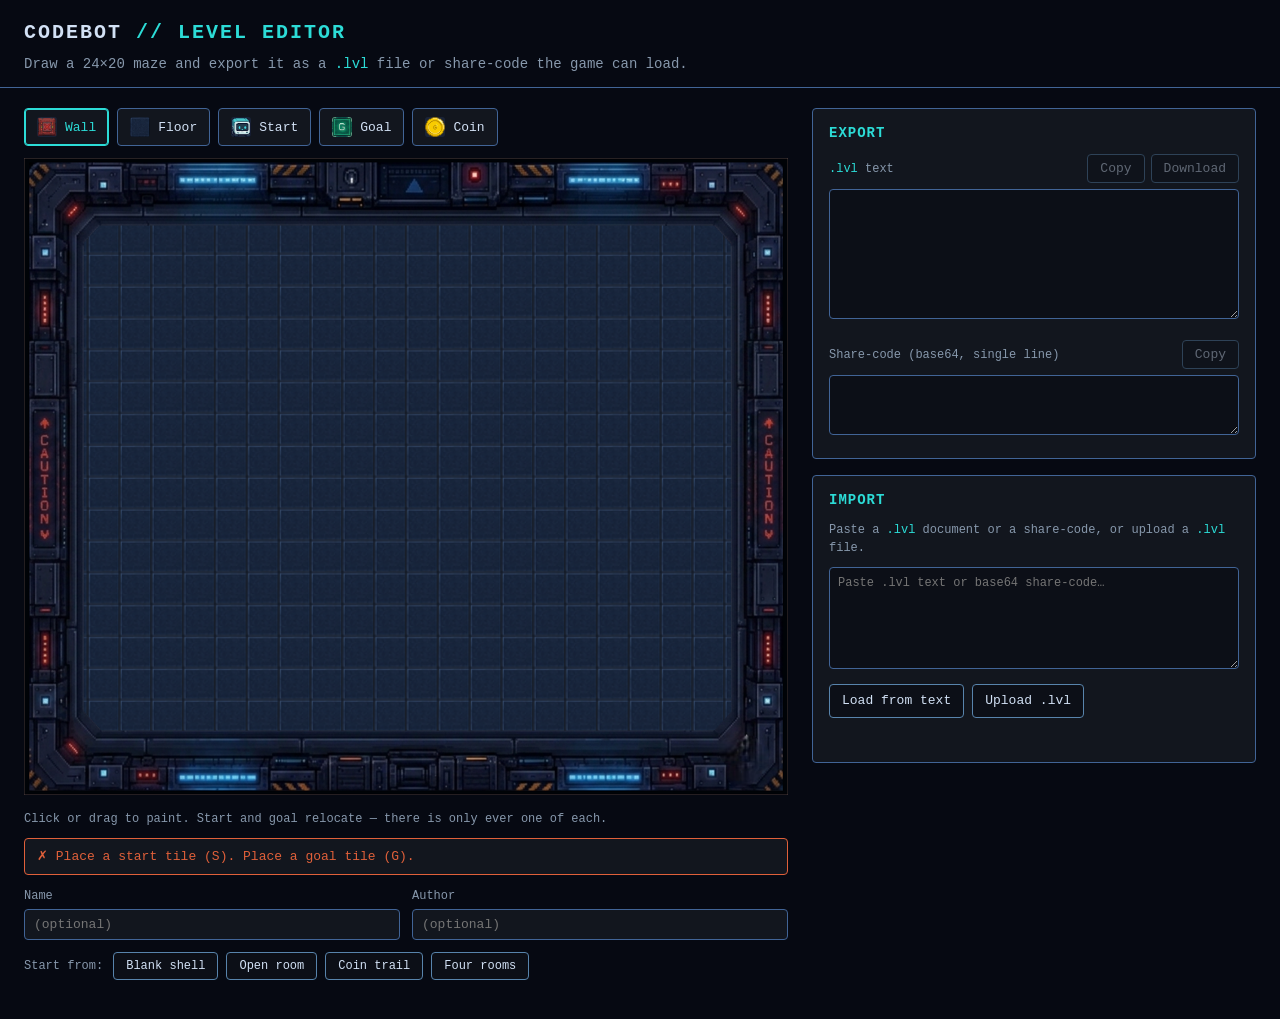
==== lvl-editor/index.html @ 38d43e11 "various feature updates and enhancements" ====
<!DOCTYPE html>
<html lang="en">
<head>
  <meta charset="UTF-8" />
  <meta name="viewport" content="width=device-width, initial-scale=1.0" />
  <title>Codebot — Level Editor</title>
  <link rel="stylesheet" href="styles.css" />
</head>
<body>
  <header class="topbar">
    <h1>CODEBOT <span class="accent">// LEVEL EDITOR</span></h1>
    <p class="tagline">Draw a 24×20 maze and export it as a <code>.lvl</code> file or share-code the game can load.</p>
  </header>

  <main class="layout">
    <!-- ── Canvas + editing controls ─────────────────────────────────────── -->
    <section class="editor-pane">
      <div class="palette" id="palette" role="toolbar" aria-label="Tile tools">
        <button class="tool" data-tool="wall"  type="button"><img class="swatch" src="assets/wall.png"  alt="" />Wall</button>
        <button class="tool" data-tool="floor" type="button"><img class="swatch" src="assets/floor.png" alt="" />Floor</button>
        <button class="tool" data-tool="start" type="button"><img class="swatch" src="assets/robot.png" alt="" />Start</button>
        <button class="tool" data-tool="goal"  type="button"><img class="swatch" src="assets/goal.png"  alt="" />Goal</button>
        <button class="tool" data-tool="coin"  type="button"><img class="swatch" src="assets/coin.png"  alt="" />Coin</button>
      </div>

      <div class="frame-stage">
        <canvas id="grid" aria-label="Level grid"></canvas>
        <img class="frame-bg" src="assets/frame.png" alt="" />
      </div>

      <p class="hint">Click or drag to paint. Start and goal relocate — there is only ever one of each.</p>

      <div id="validity" class="validity" role="status" aria-live="polite"></div>

      <div class="meta">
        <label>Name <input id="name" type="text" maxlength="60" placeholder="(optional)" /></label>
        <label>Author <input id="author" type="text" maxlength="60" placeholder="(optional)" /></label>
      </div>

      <div class="gallery">
        <span class="gallery-label">Start from:</span>
        <div id="gallery-buttons" class="gallery-buttons"></div>
      </div>
    </section>

    <!-- ── Export / Import side panel ────────────────────────────────────── -->
    <aside class="side-pane">
      <section class="panel">
        <h2>Export</h2>

        <div class="field">
          <div class="field-head">
            <label for="lvl-text"><code>.lvl</code> text</label>
            <div class="field-actions">
              <button id="copy-lvl" class="btn" type="button">Copy</button>
              <button id="download-lvl" class="btn" type="button">Download</button>
            </div>
          </div>
          <textarea id="lvl-text" class="output" rows="8" readonly spellcheck="false"></textarea>
        </div>

        <div class="field">
          <div class="field-head">
            <label for="b64-text">Share-code (base64, single line)</label>
            <div class="field-actions">
              <button id="copy-b64" class="btn" type="button">Copy</button>
            </div>
          </div>
          <textarea id="b64-text" class="output" rows="3" readonly spellcheck="false"></textarea>
        </div>
      </section>

      <section class="panel">
        <h2>Import</h2>
        <p class="panel-hint">Paste a <code>.lvl</code> document or a share-code, or upload a <code>.lvl</code> file.</p>
        <textarea id="import-text" class="input" rows="6" spellcheck="false" placeholder="Paste .lvl text or base64 share-code…"></textarea>
        <div class="import-actions">
          <button id="import-btn" class="btn" type="button">Load from text</button>
          <label class="btn file-btn">Upload .lvl<input id="import-file" type="file" accept=".lvl,text/plain" hidden /></label>
        </div>
        <div id="import-msg" class="import-msg" role="status" aria-live="polite"></div>
      </section>
    </aside>
  </main>

  <script src="format.js"></script>
  <script src="templates.js"></script>
  <script src="editor.js"></script>
</body>
</html>
---- lvl-editor/styles.css ----
/* Navy "RIVETS terminal" theme — mirrors the game's UiTheme palette. */
:root {
  --bg: #060912;            /* deep navy page (game panel base #010412) */
  --panel: #12161e;         /* UiTheme CARD_BG (18,22,30) */
  --panel-2: #0c0f17;       /* darker inset */
  --border: #416496;        /* UiTheme BORDER (65,100,150) */
  --border-bright: #5884ac; /* UiTheme BTN_PRIMARY_BORDER (88,132,172) */
  --text: #d2e1f5;          /* UiTheme TITLE (210,225,245) */
  --muted: #8798ac;         /* UiTheme BODY_MUTED (135,152,172) */
  --accent: #2cdcd7;        /* HUD cyan (44,220,215) */
  --accent-dim: #1f9e96;
  --terminal: #05e9bd;      /* TerminalManager text (5,233,189) */
  --danger: #e0603a;        /* warning orange-red */
  --btn: #345a80;           /* UiTheme BTN_PRIMARY (52,90,128) */
  --btn-ghost: #26303a;     /* UiTheme BTN_GHOST (38,48,58) */
  /* tile-derived swatch colors (sampled from the game sprites) */
  --sw-wall: #b0352b;
  --sw-floor: #1a2438;
  --sw-coin: #f5c518;
  --sw-goal: #1f9e7a;
  --sw-start: #4aa3e0;
  --grid-line: rgba(110, 135, 170, 0.16);
  --mono: "Cascadia Code", "Consolas", "SFMono-Regular", ui-monospace, monospace;
}

* { box-sizing: border-box; }

body {
  margin: 0;
  background: var(--bg);
  color: var(--text);
  font-family: var(--mono);
  font-size: 14px;
  line-height: 1.5;
}

code { color: var(--accent); }

.topbar {
  padding: 18px 24px 12px;
  border-bottom: 1px solid var(--border);
}
.topbar h1 {
  margin: 0;
  font-size: 20px;
  letter-spacing: 2px;
}
.topbar .accent { color: var(--accent); }
.tagline { margin: 6px 0 0; color: var(--muted); }

.layout {
  display: flex;
  flex-wrap: wrap;
  gap: 24px;
  align-items: flex-start;
  padding: 20px 24px 40px;
}

.editor-pane { flex: 1 1 660px; min-width: 320px; }
.side-pane { flex: 1 1 340px; min-width: 300px; display: flex; flex-direction: column; gap: 16px; }

/* ── Palette ──────────────────────────────────────────────────────────────── */
.palette {
  display: flex;
  flex-wrap: wrap;
  gap: 8px;
  margin-bottom: 12px;
}
.tool {
  display: inline-flex;
  align-items: center;
  gap: 8px;
  padding: 8px 12px;
  background: var(--panel);
  color: var(--text);
  border: 1px solid var(--border);
  border-radius: 4px;
  cursor: pointer;
  font-family: inherit;
  font-size: 13px;
}
.tool:hover { border-color: var(--border-bright); }
.tool.selected {
  border-color: var(--accent);
  box-shadow: 0 0 0 1px var(--accent) inset;
  color: var(--accent);
}
.swatch {
  width: 20px; height: 20px;
  border-radius: 3px;
  object-fit: cover;
  background: var(--sw-floor);
  image-rendering: auto;
}

/* ── Canvas + frame ───────────────────────────────────────────────────────── */
/* Matches the game: the frame covers the whole 24:20 play-area box. The grid
   fills the box (square tiles) and the frame is stretched to that same box and
   laid on top, so its border CLIPS the outer ~2 rows/columns on every side —
   both vertically and horizontally — exactly as the game does. The editor is
   then WYSIWYG with what the game actually shows. */
.frame-stage {
  position: relative;
  display: inline-block;
  width: 100%;
  max-width: 780px;
  aspect-ratio: 24 / 20;   /* the play-area box; canvas's intrinsic ratio → square tiles */
}
#grid {
  position: absolute;
  inset: 0;
  width: 100%;
  height: 100%;            /* grid fills the box edge-to-edge */
  z-index: 1;
  cursor: crosshair;
  touch-action: none;
}
.frame-bg {
  position: absolute;
  inset: 0;
  width: 100%;
  height: 100%;            /* stretched to the box; border clips the outer ~2 rows/cols */
  z-index: 2;
  pointer-events: none;    /* clicks pass through to the canvas */
}
.hint { color: var(--muted); margin: 8px 0 4px; font-size: 12px; }

/* ── Validity banner ──────────────────────────────────────────────────────── */
.validity {
  margin: 10px 0;
  padding: 8px 12px;
  border-radius: 4px;
  border: 1px solid var(--border);
  background: var(--panel);
  font-size: 13px;
}
.validity.ok { border-color: var(--accent-dim); color: var(--accent); }
.validity.bad { border-color: var(--danger); color: var(--danger); }

/* ── Metadata ─────────────────────────────────────────────────────────────── */
.meta { display: flex; gap: 12px; flex-wrap: wrap; margin: 12px 0; }
.meta label { display: flex; flex-direction: column; gap: 4px; font-size: 12px; color: var(--muted); flex: 1 1 180px; }
.meta input {
  background: var(--panel);
  border: 1px solid var(--border);
  border-radius: 4px;
  color: var(--text);
  padding: 7px 9px;
  font-family: inherit;
  font-size: 13px;
}
.meta input:focus, textarea:focus { outline: none; border-color: var(--accent); }

/* ── Gallery ──────────────────────────────────────────────────────────────── */
.gallery { display: flex; align-items: center; gap: 10px; flex-wrap: wrap; margin-top: 4px; }
.gallery-label { color: var(--muted); font-size: 12px; }
.gallery-buttons { display: flex; gap: 8px; flex-wrap: wrap; }
.gallery-buttons .btn { font-size: 12px; }

/* ── Side panels ──────────────────────────────────────────────────────────── */
.panel {
  background: var(--panel);
  border: 1px solid var(--border);
  border-radius: 4px;
  padding: 14px 16px 16px;
}
.panel h2 {
  margin: 0 0 10px;
  font-size: 14px;
  letter-spacing: 1px;
  color: var(--accent);
  text-transform: uppercase;
}
.panel-hint { color: var(--muted); font-size: 12px; margin: 0 0 10px; }
.field { margin-bottom: 14px; }
.field:last-child { margin-bottom: 0; }
.field-head {
  display: flex;
  align-items: center;
  justify-content: space-between;
  gap: 8px;
  margin-bottom: 6px;
}
.field-head label { font-size: 12px; color: var(--muted); }
.field-actions { display: flex; gap: 6px; }

textarea {
  width: 100%;
  background: var(--panel-2);
  border: 1px solid var(--border);
  border-radius: 4px;
  color: var(--text);
  font-family: inherit;
  font-size: 12px;
  padding: 8px;
  resize: vertical;
}
textarea.output { white-space: pre; overflow-wrap: normal; color: var(--terminal); }

/* ── Buttons ──────────────────────────────────────────────────────────────── */
.btn {
  background: var(--panel-2);
  border: 1px solid var(--border-bright);
  border-radius: 4px;
  color: var(--text);
  padding: 6px 12px;
  cursor: pointer;
  font-family: inherit;
  font-size: 13px;
}
.btn:hover:not(:disabled) { border-color: var(--accent); color: var(--accent); }
.btn:disabled { opacity: 0.4; cursor: not-allowed; }
.btn.flash { border-color: var(--accent); color: var(--accent); }
.file-btn { display: inline-flex; align-items: center; }

.import-actions { display: flex; gap: 8px; margin-top: 8px; flex-wrap: wrap; }
.import-msg { margin-top: 10px; font-size: 13px; min-height: 18px; }
.import-msg.ok { color: var(--accent); }
.import-msg.bad { color: var(--danger); }
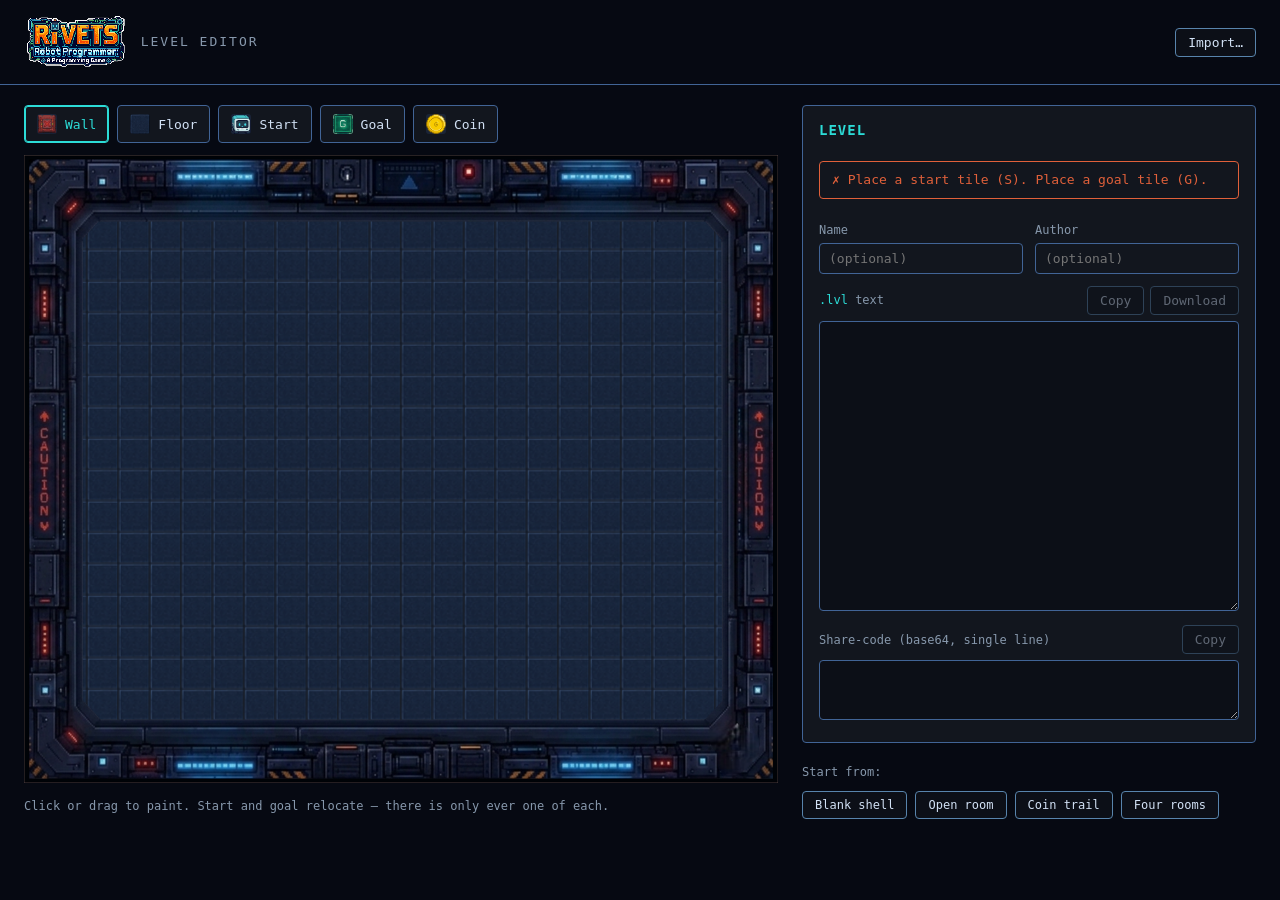
==== commit b758b9a0: "chore: minor updates on level editor and project.greenfoot" ====
--- a/lvl-editor/index.html
+++ b/lvl-editor/index.html
@@ -8,8 +8,13 @@
 </head>
 <body>
   <header class="topbar">
-    <h1>CODEBOT <span class="accent">// LEVEL EDITOR</span></h1>
-    <p class="tagline">Draw a 24×20 maze and export it as a <code>.lvl</code> file or share-code the game can load.</p>
+    <div class="brand">
+      <img class="logo" src="assets/logo.png" alt="RIVETS — Robot Programmer" />
+      <span class="brand-sub">Level Editor</span>
+    </div>
+    <div class="topbar-actions">
+      <button id="import-open" class="btn" type="button">Import…</button>
+    </div>
   </header>
 
   <main class="layout">
@@ -29,26 +34,21 @@
       </div>
 
       <p class="hint">Click or drag to paint. Start and goal relocate — there is only ever one of each.</p>
-
-      <div id="validity" class="validity" role="status" aria-live="polite"></div>
-
-      <div class="meta">
-        <label>Name <input id="name" type="text" maxlength="60" placeholder="(optional)" /></label>
-        <label>Author <input id="author" type="text" maxlength="60" placeholder="(optional)" /></label>
-      </div>
-
-      <div class="gallery">
-        <span class="gallery-label">Start from:</span>
-        <div id="gallery-buttons" class="gallery-buttons"></div>
-      </div>
     </section>
 
-    <!-- ── Export / Import side panel ────────────────────────────────────── -->
+    <!-- ── Level form: metadata + export ─────────────────────────────────── -->
     <aside class="side-pane">
-      <section class="panel">
-        <h2>Export</h2>
+      <form class="panel" id="level-form" autocomplete="off">
+        <h2>Level</h2>
 
-        <div class="field">
+        <div id="validity" class="validity" role="status" aria-live="polite"></div>
+
+        <div class="meta">
+          <label>Name <input id="name" type="text" maxlength="60" placeholder="(optional)" /></label>
+          <label>Author <input id="author" type="text" maxlength="60" placeholder="(optional)" /></label>
+        </div>
+
+        <div class="field field-grow">
           <div class="field-head">
             <label for="lvl-text"><code>.lvl</code> text</label>
             <div class="field-actions">
@@ -68,20 +68,31 @@
           </div>
           <textarea id="b64-text" class="output" rows="3" readonly spellcheck="false"></textarea>
         </div>
-      </section>
+      </form>
 
-      <section class="panel">
-        <h2>Import</h2>
-        <p class="panel-hint">Paste a <code>.lvl</code> document or a share-code, or upload a <code>.lvl</code> file.</p>
-        <textarea id="import-text" class="input" rows="6" spellcheck="false" placeholder="Paste .lvl text or base64 share-code…"></textarea>
-        <div class="import-actions">
-          <button id="import-btn" class="btn" type="button">Load from text</button>
-          <label class="btn file-btn">Upload .lvl<input id="import-file" type="file" accept=".lvl,text/plain" hidden /></label>
-        </div>
-        <div id="import-msg" class="import-msg" role="status" aria-live="polite"></div>
-      </section>
+      <div class="gallery">
+        <span class="gallery-label">Start from:</span>
+        <div id="gallery-buttons" class="gallery-buttons"></div>
+      </div>
     </aside>
   </main>
+
+  <!-- ── Import modal ──────────────────────────────────────────────────────── -->
+  <div class="modal-overlay" id="import-modal" role="dialog" aria-modal="true" aria-labelledby="import-title" hidden>
+    <div class="modal">
+      <div class="modal-head">
+        <h2 id="import-title">Import</h2>
+        <button class="modal-close" id="import-close" type="button" aria-label="Close">×</button>
+      </div>
+      <p class="panel-hint">Paste a <code>.lvl</code> document or a share-code, or upload a <code>.lvl</code> file.</p>
+      <textarea id="import-text" class="input" rows="8" spellcheck="false" placeholder="Paste .lvl text or base64 share-code…"></textarea>
+      <div class="import-actions">
+        <button id="import-btn" class="btn" type="button">Load from text</button>
+        <label class="btn file-btn">Upload .lvl<input id="import-file" type="file" accept=".lvl,text/plain" hidden /></label>
+      </div>
+      <div id="import-msg" class="import-msg" role="status" aria-live="polite"></div>
+    </div>
+  </div>
 
   <script src="format.js"></script>
   <script src="templates.js"></script>
--- a/lvl-editor/styles.css
+++ b/lvl-editor/styles.css
@@ -37,27 +37,45 @@
 code { color: var(--accent); }
 
 .topbar {
-  padding: 18px 24px 12px;
+  display: flex;
+  align-items: center;
+  justify-content: space-between;
+  gap: 16px;
+  flex-wrap: wrap;
+  padding: 14px 24px;
   border-bottom: 1px solid var(--border);
 }
-.topbar h1 {
-  margin: 0;
-  font-size: 20px;
+.brand {
+  display: flex;
+  align-items: center;
+  gap: 14px;
+  min-width: 0;
+}
+.logo {
+  height: 56px;
+  width: auto;
+  display: block;
+  image-rendering: pixelated;   /* crisp pixel-art, matches the game */
+}
+.brand-sub {
+  color: var(--muted);
+  font-size: 13px;
   letter-spacing: 2px;
-}
-.topbar .accent { color: var(--accent); }
-.tagline { margin: 6px 0 0; color: var(--muted); }
+  text-transform: uppercase;
+  white-space: nowrap;
+}
+.topbar-actions { display: flex; gap: 8px; flex-shrink: 0; }
 
 .layout {
   display: flex;
   flex-wrap: wrap;
   gap: 24px;
-  align-items: flex-start;
+  align-items: stretch;   /* both columns share the taller one's height (the canvas) */
   padding: 20px 24px 40px;
 }
 
 .editor-pane { flex: 1 1 660px; min-width: 320px; }
-.side-pane { flex: 1 1 340px; min-width: 300px; display: flex; flex-direction: column; gap: 16px; }
+.side-pane { flex: 1 1 360px; min-width: 300px; display: flex; flex-direction: column; gap: 16px; }
 
 /* ── Palette ──────────────────────────────────────────────────────────────── */
 .palette {
@@ -171,6 +189,24 @@
   color: var(--accent);
   text-transform: uppercase;
 }
+
+/* The level form fills the column height; its .lvl textarea absorbs the slack. */
+#level-form {
+  flex: 1 1 auto;
+  display: flex;
+  flex-direction: column;
+  min-height: 0;
+}
+.field-grow {
+  flex: 1 1 auto;
+  display: flex;
+  flex-direction: column;
+  min-height: 0;
+}
+.field-grow .output {
+  flex: 1 1 auto;
+  min-height: 180px;
+}
 .panel-hint { color: var(--muted); font-size: 12px; margin: 0 0 10px; }
 .field { margin-bottom: 14px; }
 .field:last-child { margin-bottom: 0; }
@@ -217,3 +253,52 @@
 .import-msg { margin-top: 10px; font-size: 13px; min-height: 18px; }
 .import-msg.ok { color: var(--accent); }
 .import-msg.bad { color: var(--danger); }
+
+/* ── Import modal ─────────────────────────────────────────────────────────── */
+.modal-overlay {
+  position: fixed;
+  inset: 0;
+  z-index: 100;
+  display: flex;
+  align-items: flex-start;
+  justify-content: center;
+  padding: 60px 16px;
+  background: rgba(3, 6, 14, 0.78);
+  backdrop-filter: blur(2px);
+}
+.modal-overlay[hidden] { display: none; }
+.modal {
+  width: 100%;
+  max-width: 560px;
+  background: var(--panel);
+  border: 1px solid var(--border-bright);
+  border-radius: 6px;
+  padding: 16px 18px 18px;
+  box-shadow: 0 18px 60px rgba(0, 0, 0, 0.6);
+}
+.modal-head {
+  display: flex;
+  align-items: center;
+  justify-content: space-between;
+  gap: 8px;
+  margin-bottom: 8px;
+}
+.modal-head h2 {
+  margin: 0;
+  font-size: 14px;
+  letter-spacing: 1px;
+  color: var(--accent);
+  text-transform: uppercase;
+}
+.modal-close {
+  background: none;
+  border: none;
+  color: var(--muted);
+  font-size: 22px;
+  line-height: 1;
+  padding: 2px 6px;
+  cursor: pointer;
+  font-family: inherit;
+}
+.modal-close:hover { color: var(--accent); }
+.input { width: 100%; }
